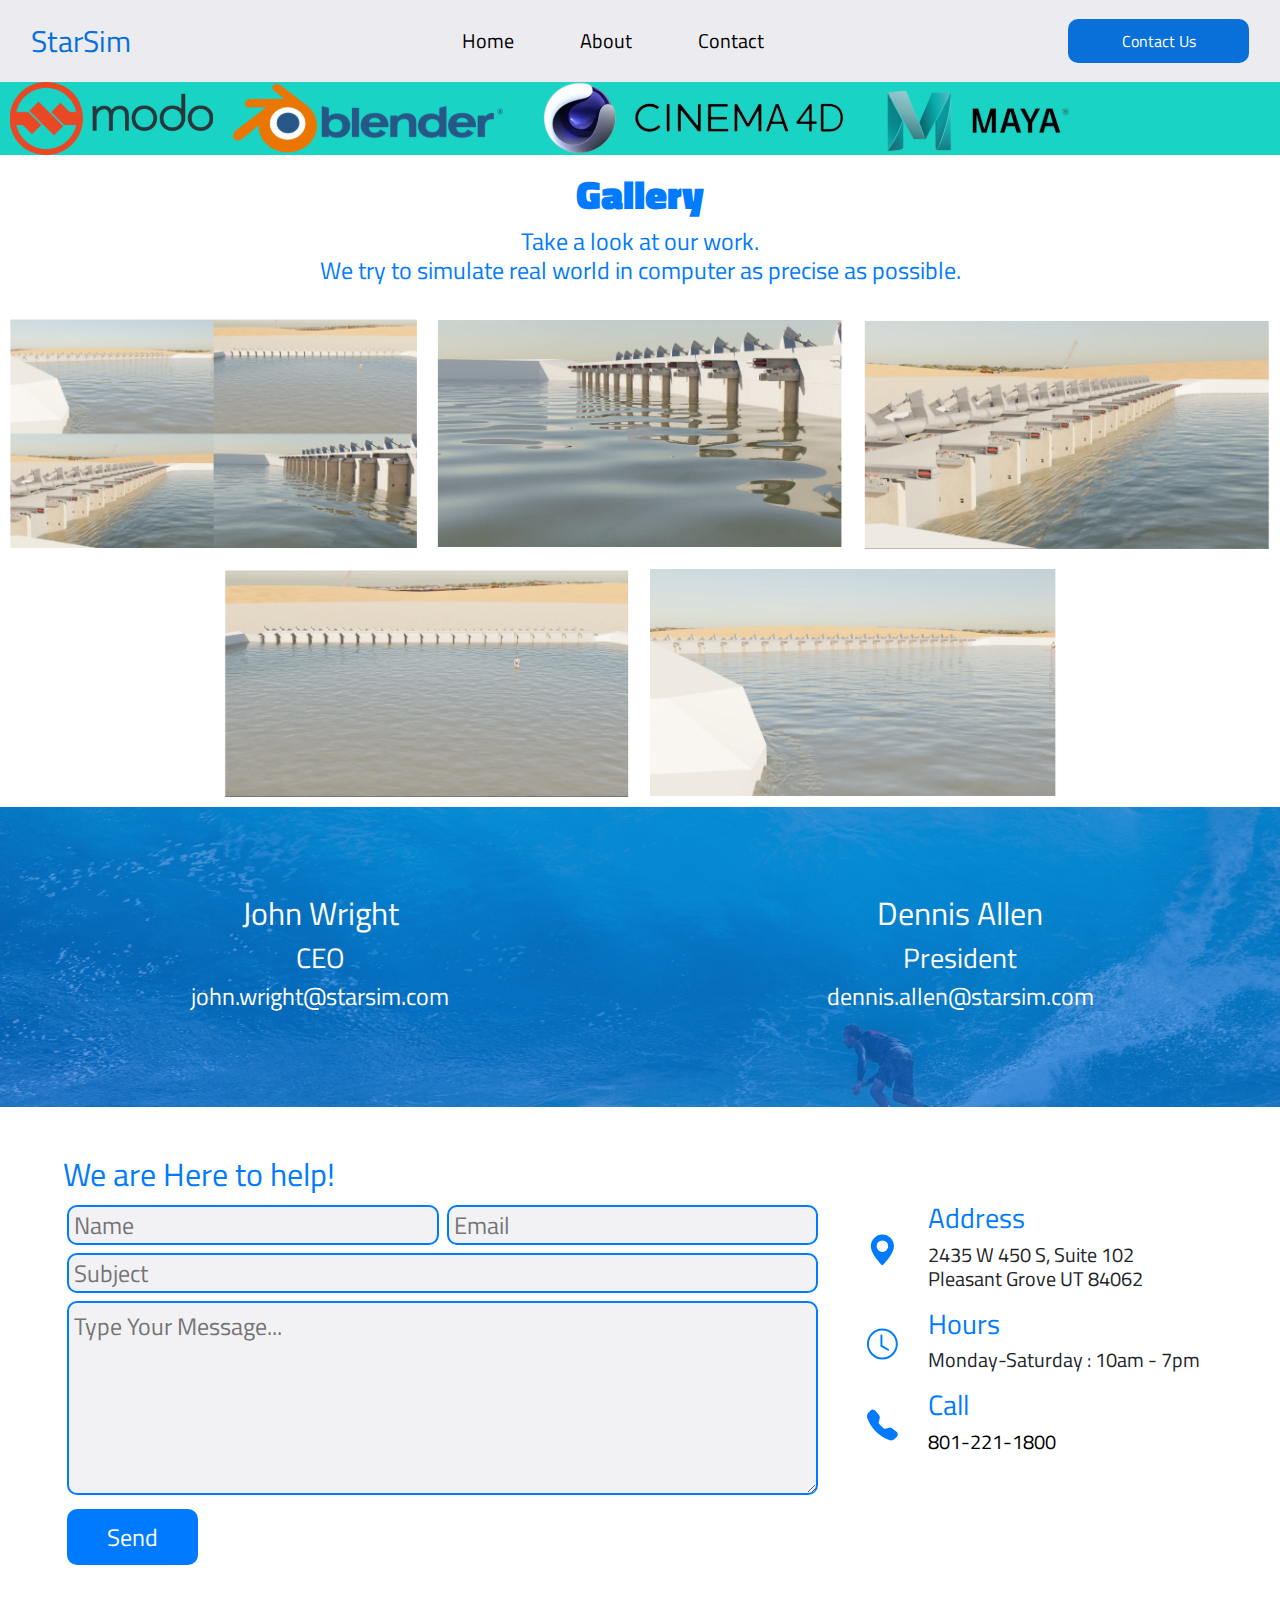
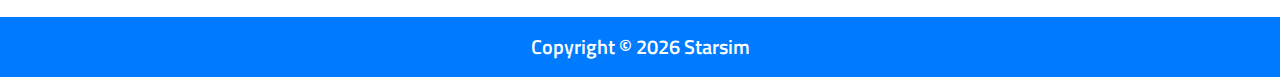
==== index2.html @ e79ceeb8 "added bottom part" ====
<!DOCTYPE html>
<html lang="en">

<head>
  <meta charset="UTF-8" />
  <meta http-equiv="X-UA-Compatible" content="IE=edge" />
  <meta name="viewport" content="width=device-width, initial-scale=1.0" />
  <link rel="stylesheet" href="style.css" />
  <link rel="stylesheet" href="sharique.css" />
  <title>StarSim</title>
  <link rel="stylesheet" href="https://stackpath.bootstrapcdn.com/bootstrap/4.1.3/css/bootstrap.min.css" />
  <link rel="stylesheet" href="https://use.fontawesome.com/releases/v5.8.1/css/all.css"
    integrity="sha384-50oBUHEmvpQ+1lW4y57PTFmhCaXp0ML5d60M1M7uH2+nqUivzIebhndOJK28anvf" crossorigin="anonymous" />
</head>

<body>
  <nav class="navbar sticky-top navbar-expand-lg">
    <div class="container">
      <a class="navbar-brand" href="#">StarSim</a>
      <button class="navbar-toggler" type="button" data-toggle="collapse" data-target="#navbarSupportedContent"
        aria-controls="navbarSupportedContent" aria-expanded="false" aria-label="Toggle navigation">
        <i class="fas fa-bars"></i>
      </button>

      <div class="collapse navbar-collapse" id="navbarSupportedContent">
        <ul class="navbar-nav mr-auto w-100 justify-content-center">
          <li class="nav-item active">
            <a class="nav-link" href="#">Home <span class="sr-only">(current)</span></a>
          </li>
          <li class="nav-item">
            <a class="nav-link" href="#">About</a>
          </li>

          <li class="nav-item">
            <a class="nav-link" href="#">Contact</a>
          </li>
        </ul>

        <div class="contactBtn">
          <button>Contact Us</button>
        </div>
      </div>
    </div>
  </nav>
  <main>
    <section class="logo-3d">
      <img src="/assets/images/modo 1.svg">
      <img src="/assets/images/blender_logo 1.svg">
      <img src="/assets/images/cinema-4d 1.svg">
      <img src="/assets/images/maya-logo 1.svg">

    </section>

  </main>
  <section class="gallery">
    <div class="row g-0 m-0 mt-3">
      <div class="col-12">
        <h1 class="text-center title primary">Gallery</h1>
      </div>
      <div class="col-12">
        <h4 class="text-center primary">
          Take a look at our work. <br>
          We try to simulate real world in computer as precise as possible.
        </h4>
      </div>
    </div>
    <div class="row g-0 m-0 mt-3 justify-content-center">
      <div class="col-12 col-lg-6 col-xl-4 imgBox">
        <img src="assets/images/gallery1.png" alt="">
      </div>
      <div class="col-12 col-lg-6 col-xl-4 imgBox">
        <img src="assets/images/gallery2.png" alt="">
      </div>
      <div class="col-12 col-lg-6 col-xl-4 imgBox">
        <img src="assets/images/gallery3.png" alt="">
      </div>
      <div class="col-12 col-lg-6 col-xl-4 imgBox">
        <img src="assets/images/gallery4.png" alt="">
      </div>
      <div class="col-12 col-lg-6 col-xl-4 imgBox">
        <img src="assets/images/gallery5.png" alt="">
      </div>
    </div>
  </section>
  <section class="owners">
    <div class="row g-0 m-0 mainBox">
      <div class="col-12 col-lg-6 ownerBox">
        <h2>John Wright</h2>
        <h3>CEO</h3>
        <h4>
          <a href="mailto:john.wright@starsim.com">john.wright@starsim.com</a>
        </h4>
      </div>
      <div class="col-12 col-lg-6 ownerBox">
        <h2>Dennis Allen</h2>
        <h3>President</h3>
        <h4>
          <a href="mailto:dennis.allen@starsim.com">dennis.allen@starsim.com</a>
        </h4>
      </div>
    </div>
  </section>
  <section class="contact">
    <div class="row g-0 m-1 m-lg-5">
      <div class="col-12">
        <h2 class="primary title">We are Here to help!</h2>
      </div>
      <div class="col-12 col-lg-8">
        <div class="row g-0 m-0">
          <div class="col-12 col-lg-6 p-1">
            <input type="text" id="nameInput" placeholder="Name">
          </div>
          <div class="col-12 col-lg-6 p-1">
            <input type="email" id="emailInput" placeholder="Email">
          </div>
        </div>
        <div class="row g-0 m-0">
          <div class="col-12 p-1">
            <input type="text" id="subjectInput" placeholder="Subject">
          </div>
        </div>
        <div class="row g-0 m-0">
          <div class="col-12 p-1">
            <textarea id="messageInput" rows="5" placeholder="Type Your Message..."></textarea>
          </div>
        </div>
        <div class="row g-0 m-0 pt-0">
          <div class="col-12 p-1 pt-0">
            <button>Send</button>
          </div>
        </div>
      </div>
      <div class="col-12 col-lg-4 mt-4 mt-lg-0">
        <div class="row g-0 m-0">
          <div class="col-3 col-lg-2 d-flex align-items-center justify-content-center">
            <svg xmlns="http://www.w3.org/2000/svg" width="50" height="50" fill="var(--primary)" class="bi bi-geo-alt-fill" viewBox="0 0 16 16">
              <path d="M8 16s6-5.686 6-10A6 6 0 0 0 2 6c0 4.314 6 10 6 10zm0-7a3 3 0 1 1 0-6 3 3 0 0 1 0 6z"/>
            </svg>
          </div>
          <div class="col">
            <h3 class="primary">Address</h3>
            <h5>2435 W 450 S, Suite 102 Pleasant Grove UT 84062</h5>
          </div>
        </div>
        <div class="row g-0 m-0 mt-2">
          <div class="col-3 col-lg-2 d-flex align-items-center justify-content-center">
            <svg xmlns="http://www.w3.org/2000/svg" width="50" height="50" fill="var(--primary)" class="bi bi-clock" viewBox="0 0 16 16">
              <path d="M8 3.5a.5.5 0 0 0-1 0V9a.5.5 0 0 0 .252.434l3.5 2a.5.5 0 0 0 .496-.868L8 8.71V3.5z"/>
              <path d="M8 16A8 8 0 1 0 8 0a8 8 0 0 0 0 16zm7-8A7 7 0 1 1 1 8a7 7 0 0 1 14 0z"/>
            </svg>
          </div>
          <div class="col">
            <h3 class="primary">Hours</h3>
            <h5>Monday-Saturday : 10am - 7pm</h5>
          </div>
        </div>
        <div class="row g-0 m-0 mt-2">
          <div class="col-3 col-lg-2 d-flex align-items-center justify-content-center">
            <svg xmlns="http://www.w3.org/2000/svg" width="50" height="50" fill="var(--primary)" class="bi bi-telephone-fill" viewBox="0 0 16 16">
              <path fill-rule="evenodd" d="M1.885.511a1.745 1.745 0 0 1 2.61.163L6.29 2.98c.329.423.445.974.315 1.494l-.547 2.19a.678.678 0 0 0 .178.643l2.457 2.457a.678.678 0 0 0 .644.178l2.189-.547a1.745 1.745 0 0 1 1.494.315l2.306 1.794c.829.645.905 1.87.163 2.611l-1.034 1.034c-.74.74-1.846 1.065-2.877.702a18.634 18.634 0 0 1-7.01-4.42 18.634 18.634 0 0 1-4.42-7.009c-.362-1.03-.037-2.137.703-2.877L1.885.511z"/>
            </svg>
          </div>
          <div class="col">
            <h3 class="primary">Call</h3>
            <h5><a href="tel:801-221-1800" style="color:black">801-221-1800</a></h5>
          </div>
        </div>
      </div>
    </div>
  </section>
  <footer class="row g-0 m-0 d-flex align-items-center justify-content-center">
    Copyright &copy; <script>document.write(new Date().getFullYear())</script> Starsim
  </footer>
  <script src="https://code.jquery.com/jquery-3.3.1.slim.min.js"
    integrity="sha384-q8i/X+965DzO0rT7abK41JStQIAqVgRVzpbzo5smXKp4YfRvH+8abtTE1Pi6jizo"
    crossorigin="anonymous"></script>
  <script src="https://cdnjs.cloudflare.com/ajax/libs/popper.js/1.14.3/umd/popper.min.js"></script>
  <script src="https://stackpath.bootstrapcdn.com/bootstrap/4.1.3/js/bootstrap.min.js"></script>
</body>

<script src="script.js"></script>

</html>
---- style.css ----
@import url("https://fonts.googleapis.com/css?family=Titillium+Web");
* {
  font-family: "Titillium Web", sans-serif;
}
/* navbar */
body{

}
.navbar{
  background:#EBEBF0;
  position: sticky;
  top:0;
}
a.nav-link{
  color:black !important;
}
.navbar .navbar-brand {
  font-size: 30px;
}
.navbar .nav-item {
  padding: 10px 20px;
}
.navbar .nav-link {
  font-size: 20px;
  margin-left: 10px;
}
.fa-bars {
  color: #0870D8;
  font-size: 30px;
}
.contactBtn,li.nav-item{
  display:flex;
  justify-content:center;
}
.navbar-brand{
    color: #0870D8;
}
.contactBtn button{
  width: max-content;
  background:#0870D8;
  border:none;
  color:white;
  display: flex;

justify-content: center;
align-items: flex-start;
padding: 10px 12px;

  border-radius: 10px;
  width: 181px;

}
.container{
  max-width:100% !important;
}
.logo-3d{
    display: table;
    background-color: #19D3C5;
    width: 100%;
}
.logo-3d img{
    height: calc(110 * ( 100vw / 1920 ));
    margin: 0 10px;
}
---- sharique.css ----
:root{
    --primary :  #1063B6;
}
.gallery .title{
    font-weight: 1000;
}
.primary{
    color: var(--primary);
}
.gallery .imgBox {
    padding-right: 0;
    padding-left: 0;
    padding: 10px;
}
.gallery .imgBox img{
    max-width: 100%;
    height: auto;
    object-fit: cover;
}
.owners {
    min-height: 300px;
    background-image: url('assets/images/surfer-back.png');
    background-size: cover;
    background-position: center;
    position: relative;
}
.owners .mainBox{
    position: absolute;
    top:0;
    left: 0;
    right: 0;
    bottom: 0;
    z-index: 99;
    background: rgba(8, 112, 216, 0.7);
    height: 100% !important;
}
.owners .ownerBox{
    display: flex;
    justify-content: center;
    align-items: center;
    flex-direction: column;
    color: #fff;
}
.owners .ownerBox a{
    color: #fff;
}
.contact input, .contact textarea{
    width: 100%;
    background: #F2F2F5;
    border: 2px solid var(--primary);
    border-radius: 10px;
    font-size: 24px;
    padding: 5px;
}
.contact input{
    height: 40px;
}
.contact input:focus, .contact textarea:focus{
    outline: none;
    border: 3px solid var(--primary);
}
.contact button{
    background: var(--primary);
    color: #fff;
    border: none;
    border-radius: 10px;
    font-size: 24px;
    padding: 10px 40px;
    cursor: pointer;
}
.contact button:focus{
    outline: none;
}
.contact button:hover{
    background: #fff;
    color: var(--primary);
    border: 2px solid var(--primary);
    transition: 0.5s;
}
footer {
    background-color: var(--primary);
    color: #fff;
    font-size: 20px;
    font-weight: 600;
    height: 60px;
}
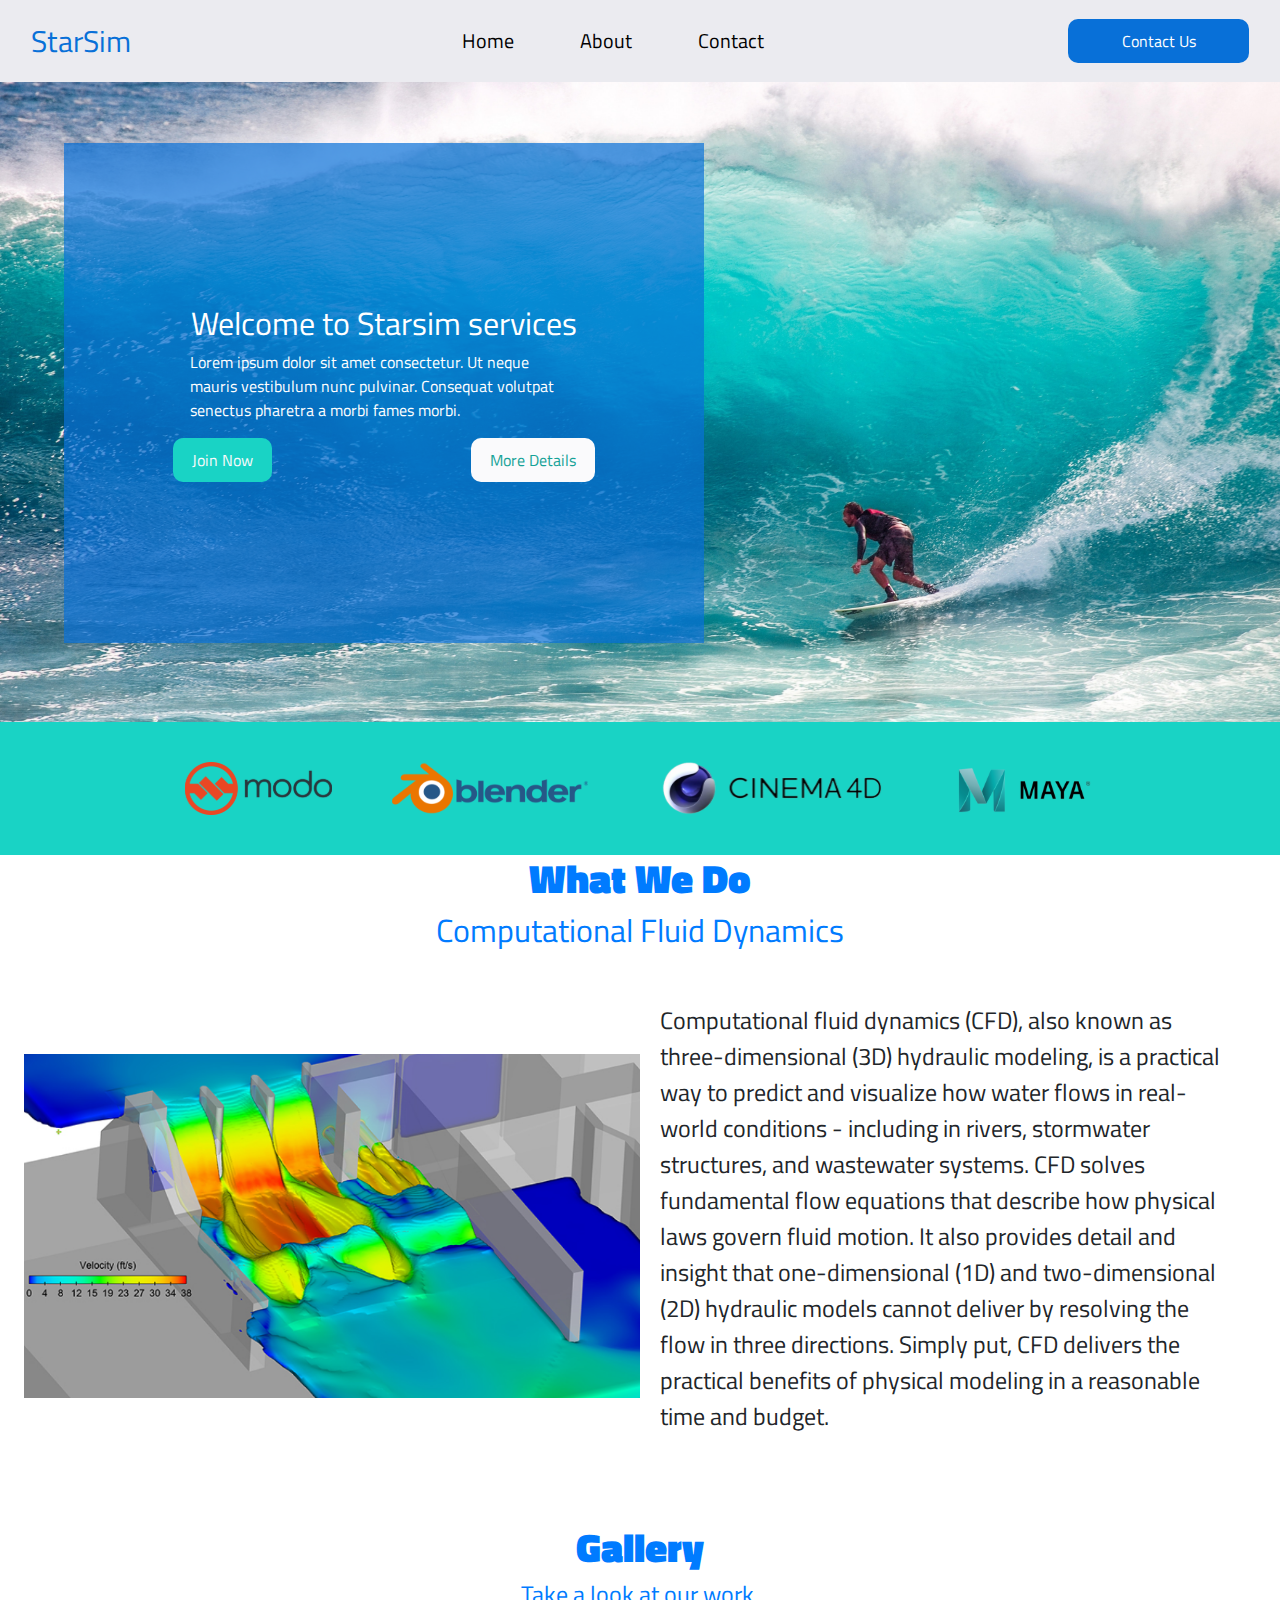
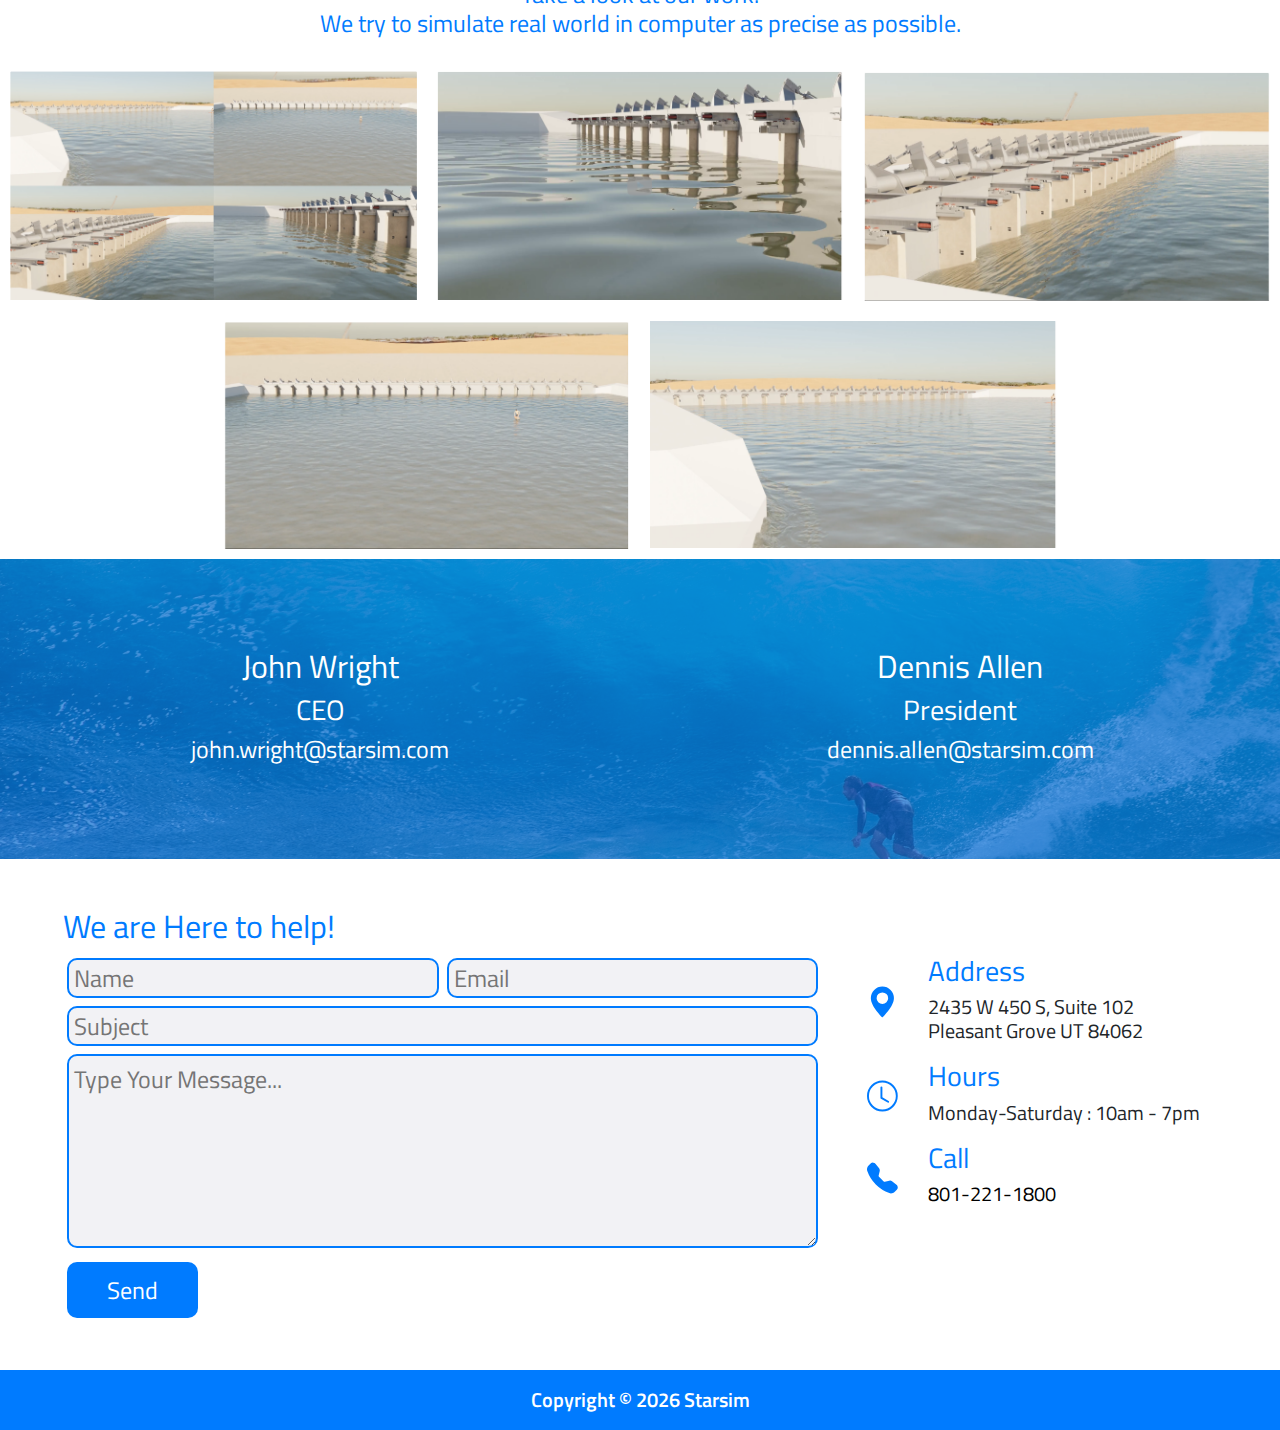
==== commit b792d100: "added about section" ====
--- a/index2.html
+++ b/index2.html
@@ -42,16 +42,54 @@
       </div>
     </div>
   </nav>
+  <header>
+    <img src="/assets/images/pexels-pixabay-416676 1.png">
+    <div class="floating-deck">
+      <h2>
+        Welcome to Starsim services
+      </h2>
+      <p>
+        Lorem ipsum dolor sit amet consectetur. Ut neque mauris vestibulum nunc pulvinar. Consequat volutpat senectus
+        pharetra a morbi fames morbi.
+      </p>
+      <span class="d-flex justify-content-around w-100">
+        <button class="join">
+          Join Now
+        </button>
+        <button class="more">
+          More Details
+        </button>
+      </span>
+    </div>
+
+  </header>
   <main>
     <section class="logo-3d">
-      <img src="/assets/images/modo 1.svg">
-      <img src="/assets/images/blender_logo 1.svg">
-      <img src="/assets/images/cinema-4d 1.svg">
-      <img src="/assets/images/maya-logo 1.svg">
-
+      <img src="/assets/images/modo 1.svg" />
+      <img src="/assets/images/blender_logo 1.svg" />
+      <img src="/assets/images/cinema-4d 1.svg" />
+      <img src="/assets/images/maya-logo 1.svg" />
     </section>
-
   </main>
+  <section class="about">
+    <h1 class="primary text-center">What We Do</h1>
+    <h2 class="primary text-center">Computational Fluid Dynamics</h2>
+    <div class="row g-0 m-0 p-1 p-lg-4">
+      <div class="col-12 col-lg-6 p-0 imgBox d-flex align-items-center justify-content-center">
+        <img src="/assets/images/CFD.png" />
+      </div>
+      <div class="col-12 col-lg-6 p-0">
+        <p class="aboutText">
+          Computational fluid dynamics (CFD), also known as three-dimensional (3D) hydraulic modeling, is a practical
+          way to predict and visualize how water flows in real-world conditions - including in rivers, stormwater
+          structures, and wastewater systems. CFD solves fundamental flow equations that describe how physical laws
+          govern fluid motion. It also provides detail and insight that one-dimensional (1D) and two-dimensional (2D)
+          hydraulic models cannot deliver by resolving the flow in three directions. Simply put, CFD delivers the
+          practical benefits of physical modeling in a reasonable time and budget.
+        </p>
+      </div>
+    </div>
+  </section>
   <section class="gallery">
     <div class="row g-0 m-0 mt-3">
       <div class="col-12">
@@ -133,8 +171,9 @@
       <div class="col-12 col-lg-4 mt-4 mt-lg-0">
         <div class="row g-0 m-0">
           <div class="col-3 col-lg-2 d-flex align-items-center justify-content-center">
-            <svg xmlns="http://www.w3.org/2000/svg" width="50" height="50" fill="var(--primary)" class="bi bi-geo-alt-fill" viewBox="0 0 16 16">
-              <path d="M8 16s6-5.686 6-10A6 6 0 0 0 2 6c0 4.314 6 10 6 10zm0-7a3 3 0 1 1 0-6 3 3 0 0 1 0 6z"/>
+            <svg xmlns="http://www.w3.org/2000/svg" width="50" height="50" fill="var(--primary)"
+              class="bi bi-geo-alt-fill" viewBox="0 0 16 16">
+              <path d="M8 16s6-5.686 6-10A6 6 0 0 0 2 6c0 4.314 6 10 6 10zm0-7a3 3 0 1 1 0-6 3 3 0 0 1 0 6z" />
             </svg>
           </div>
           <div class="col">
@@ -144,9 +183,10 @@
         </div>
         <div class="row g-0 m-0 mt-2">
           <div class="col-3 col-lg-2 d-flex align-items-center justify-content-center">
-            <svg xmlns="http://www.w3.org/2000/svg" width="50" height="50" fill="var(--primary)" class="bi bi-clock" viewBox="0 0 16 16">
-              <path d="M8 3.5a.5.5 0 0 0-1 0V9a.5.5 0 0 0 .252.434l3.5 2a.5.5 0 0 0 .496-.868L8 8.71V3.5z"/>
-              <path d="M8 16A8 8 0 1 0 8 0a8 8 0 0 0 0 16zm7-8A7 7 0 1 1 1 8a7 7 0 0 1 14 0z"/>
+            <svg xmlns="http://www.w3.org/2000/svg" width="50" height="50" fill="var(--primary)" class="bi bi-clock"
+              viewBox="0 0 16 16">
+              <path d="M8 3.5a.5.5 0 0 0-1 0V9a.5.5 0 0 0 .252.434l3.5 2a.5.5 0 0 0 .496-.868L8 8.71V3.5z" />
+              <path d="M8 16A8 8 0 1 0 8 0a8 8 0 0 0 0 16zm7-8A7 7 0 1 1 1 8a7 7 0 0 1 14 0z" />
             </svg>
           </div>
           <div class="col">
@@ -156,8 +196,10 @@
         </div>
         <div class="row g-0 m-0 mt-2">
           <div class="col-3 col-lg-2 d-flex align-items-center justify-content-center">
-            <svg xmlns="http://www.w3.org/2000/svg" width="50" height="50" fill="var(--primary)" class="bi bi-telephone-fill" viewBox="0 0 16 16">
-              <path fill-rule="evenodd" d="M1.885.511a1.745 1.745 0 0 1 2.61.163L6.29 2.98c.329.423.445.974.315 1.494l-.547 2.19a.678.678 0 0 0 .178.643l2.457 2.457a.678.678 0 0 0 .644.178l2.189-.547a1.745 1.745 0 0 1 1.494.315l2.306 1.794c.829.645.905 1.87.163 2.611l-1.034 1.034c-.74.74-1.846 1.065-2.877.702a18.634 18.634 0 0 1-7.01-4.42 18.634 18.634 0 0 1-4.42-7.009c-.362-1.03-.037-2.137.703-2.877L1.885.511z"/>
+            <svg xmlns="http://www.w3.org/2000/svg" width="50" height="50" fill="var(--primary)"
+              class="bi bi-telephone-fill" viewBox="0 0 16 16">
+              <path fill-rule="evenodd"
+                d="M1.885.511a1.745 1.745 0 0 1 2.61.163L6.29 2.98c.329.423.445.974.315 1.494l-.547 2.19a.678.678 0 0 0 .178.643l2.457 2.457a.678.678 0 0 0 .644.178l2.189-.547a1.745 1.745 0 0 1 1.494.315l2.306 1.794c.829.645.905 1.87.163 2.611l-1.034 1.034c-.74.74-1.846 1.065-2.877.702a18.634 18.634 0 0 1-7.01-4.42 18.634 18.634 0 0 1-4.42-7.009c-.362-1.03-.037-2.137.703-2.877L1.885.511z" />
             </svg>
           </div>
           <div class="col">
@@ -169,7 +211,8 @@
     </div>
   </section>
   <footer class="row g-0 m-0 d-flex align-items-center justify-content-center">
-    Copyright &copy; <script>document.write(new Date().getFullYear())</script> Starsim
+    Copyright &copy;
+    <script>document.write(new Date().getFullYear())</script> Starsim
   </footer>
   <script src="https://code.jquery.com/jquery-3.3.1.slim.min.js"
     integrity="sha384-q8i/X+965DzO0rT7abK41JStQIAqVgRVzpbzo5smXKp4YfRvH+8abtTE1Pi6jizo"
--- a/style.css
+++ b/style.css
@@ -2,9 +2,12 @@
 * {
   font-family: "Titillium Web", sans-serif;
 }
-/* navbar */
-body{
-
+/* ---------- navbar --------------- */
+:root{
+    --primary :  #1063B6;
+}
+button{
+    border: none;
 }
 .navbar{
   background:#EBEBF0;
@@ -42,23 +45,217 @@
   color:white;
   display: flex;
 
-justify-content: center;
-align-items: flex-start;
-padding: 10px 12px;
+    justify-content: center;
+    align-items: flex-start;
+    padding: 10px 12px;
 
   border-radius: 10px;
   width: 181px;
 
 }
+
+
 .container{
   max-width:100% !important;
 }
+/* --------- header -------- */
+header{
+    height: 50vw;
+    overflow: hidden;
+
+}
+header img{
+width: 100%;
+}
+header .floating-deck{
+position: absolute;
+background: rgba(8, 112, 216, 0.7);
+width: 50%;
+height: calc(100vw * .39);
+top: calc(140 * .1vw);
+left: 5%;
+color: white;
+padding: 10px;
+display: flex;
+flex-direction: column;
+align-items: center;
+justify-content: center;
+
+}
+header .floating-deck p{
+    max-width: 388px;
+}
+header .floating-deck span button{
+    border-radius: 10px;
+    padding: 10px 19px;
+    
+    }
+    header .floating-deck span button.join{
+        background: #19D3C5;
+        color: #FAFAFC;
+    }
+    header .floating-deck span button.more{
+        background: #FAFAFC;
+        color: #15A297;
+    }
+/* ----- main  ----------- */
+
+/* logo row */
 .logo-3d{
     display: table;
     background-color: #19D3C5;
     width: 100%;
+    text-align: center;
+  
 }
 .logo-3d img{
     height: calc(110 * ( 100vw / 1920 ));
-    margin: 0 10px;
-}+    margin: 20px 10px;
+}
+.about-us{
+    padding: 7% 20%;
+    
+}
+.about-us p{
+    font-size: 2vw;
+}
+.about-us h1{
+    font-size: 5vw;
+
+}
+
+
+
+/* gallery */
+
+.gallery .title{
+    font-weight: 1000;
+}
+.primary{
+    color: var(--primary);
+}
+.gallery .imgBox {
+    padding-right: 0;
+    padding-left: 0;
+    padding: 10px;
+}
+.gallery .imgBox img{
+    max-width: 100%;
+    height: auto;
+    object-fit: cover;
+}
+/* owners */
+.owners {
+    min-height: 300px;
+    background-image: url('assets/images/surfer-back.png');
+    background-size: cover;
+    background-position: center;
+    position: relative;
+}
+.owners .mainBox{
+    position: absolute;
+    top:0;
+    left: 0;
+    right: 0;
+    bottom: 0;
+    z-index: 99;
+    background: rgba(8, 112, 216, 0.7);
+    height: 100% !important;
+}
+.owners .ownerBox{
+    display: flex;
+    justify-content: center;
+    align-items: center;
+    flex-direction: column;
+    color: #fff;
+}
+.owners .ownerBox a{
+    color: #fff;
+}
+
+/* contact */
+.contact input, .contact textarea{
+    width: 100%;
+    background: #F2F2F5;
+    border: 2px solid var(--primary);
+    border-radius: 10px;
+    font-size: 24px;
+    padding: 5px;
+}
+.contact input{
+    height: 40px;
+}
+.contact input:focus, .contact textarea:focus{
+    outline: none;
+    border: 3px solid var(--primary);
+}
+.contact button{
+    background: var(--primary);
+    color: #fff;
+    border: none;
+    border-radius: 10px;
+    font-size: 24px;
+    padding: 10px 40px;
+    cursor: pointer;
+}
+.contact button:focus{
+    outline: none;
+}
+.contact button:hover{
+    background: #fff;
+    color: var(--primary);
+    border: 2px solid var(--primary);
+    transition: 0.5s;
+}
+/* footer */
+footer {
+    background-color: var(--primary);
+    color: #fff;
+    font-size: 20px;
+    font-weight: 600;
+    height: 60px;
+}
+
+
+@media only screen and (min-width: 1240px) {
+    header .floating-deck{
+        top: calc(140 * .08vw);
+    }
+
+}
+@media only screen and (min-width: 800px) {
+    .logo-3d img{
+        height: calc(80 * ( 100vw / 1920 ));
+        margin: 40px 30px;
+    }
+
+}
+
+@media only screen and (max-width: 900px) {
+    header .floating-deck{
+        top: calc(140 * .12vw);
+    }
+}
+@media only screen and (max-width: 575px) {
+    
+    header .floating-deck{
+       top: 100px;
+       width:90%;
+    }
+    .about-us h1 {
+        font-size: 2.5rem;
+    }
+    .about-us p{
+      font-size: 12px;
+    }
+}
+
+
+@media only screen and (max-width: 400px) {
+    .logo-3d img{
+        height: calc(100 * ( 100vw / 1920 ));
+        
+
+    }
+  
+}
--- a/sharique.css
+++ b/sharique.css
@@ -1,86 +1,15 @@
-:root{
-    --primary :  #1063B6;
+.about h1{
+    font-weight: 800;
 }
-.gallery .title{
-    font-weight: 1000;
-}
-.primary{
-    color: var(--primary);
-}
-.gallery .imgBox {
-    padding-right: 0;
-    padding-left: 0;
-    padding: 10px;
-}
-.gallery .imgBox img{
+.about .imgBox img{
     max-width: 100%;
     height: auto;
-    object-fit: cover;
 }
-.owners {
-    min-height: 300px;
-    background-image: url('assets/images/surfer-back.png');
-    background-size: cover;
-    background-position: center;
-    position: relative;
+.about .aboutText{
+    padding: 20px;
+    font-size: 24px;
 }
-.owners .mainBox{
-    position: absolute;
-    top:0;
-    left: 0;
-    right: 0;
-    bottom: 0;
-    z-index: 99;
-    background: rgba(8, 112, 216, 0.7);
-    height: 100% !important;
-}
-.owners .ownerBox{
-    display: flex;
-    justify-content: center;
-    align-items: center;
-    flex-direction: column;
-    color: #fff;
-}
-.owners .ownerBox a{
-    color: #fff;
-}
-.contact input, .contact textarea{
-    width: 100%;
-    background: #F2F2F5;
-    border: 2px solid var(--primary);
-    border-radius: 10px;
-    font-size: 24px;
-    padding: 5px;
-}
-.contact input{
-    height: 40px;
-}
-.contact input:focus, .contact textarea:focus{
-    outline: none;
-    border: 3px solid var(--primary);
-}
-.contact button{
-    background: var(--primary);
-    color: #fff;
-    border: none;
-    border-radius: 10px;
-    font-size: 24px;
-    padding: 10px 40px;
-    cursor: pointer;
-}
-.contact button:focus{
-    outline: none;
-}
-.contact button:hover{
-    background: #fff;
-    color: var(--primary);
-    border: 2px solid var(--primary);
-    transition: 0.5s;
-}
-footer {
-    background-color: var(--primary);
-    color: #fff;
-    font-size: 20px;
-    font-weight: 600;
-    height: 60px;
+
+.gallery{
+    margin-top: 30px;
 }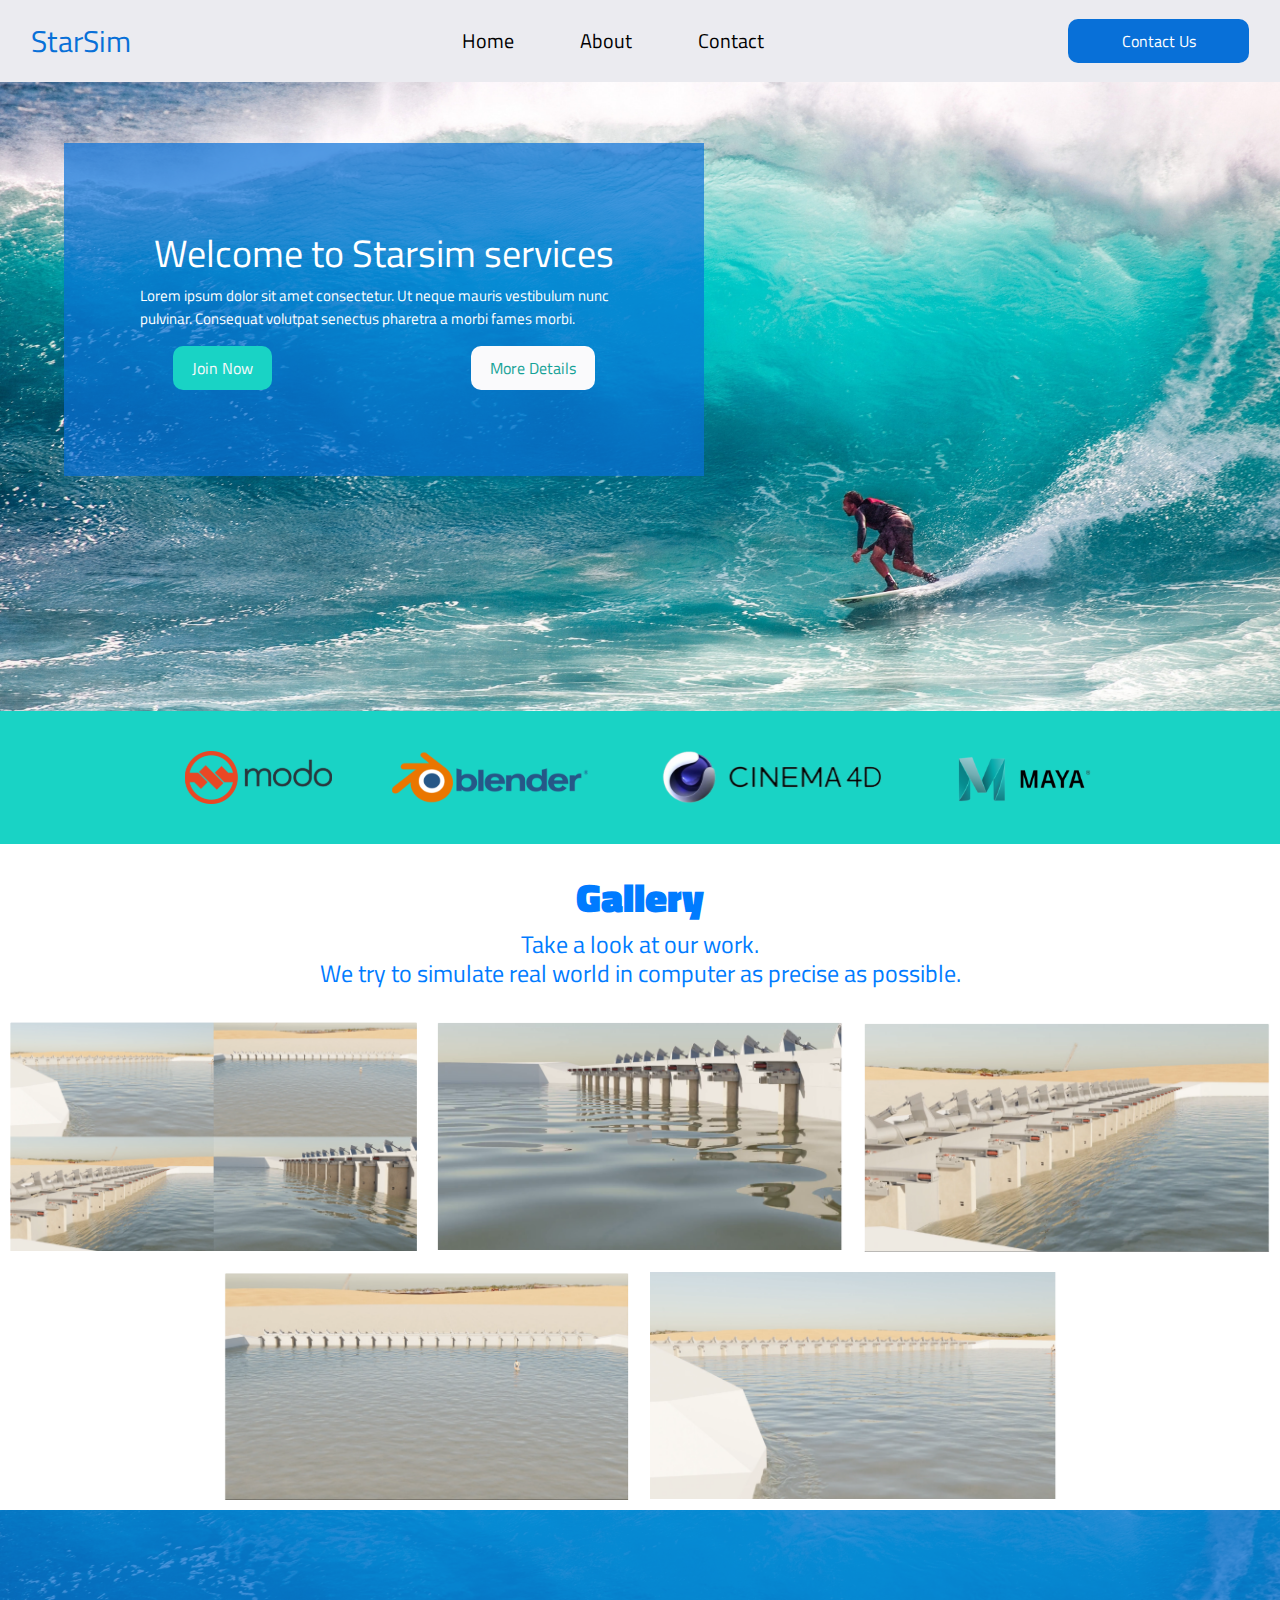
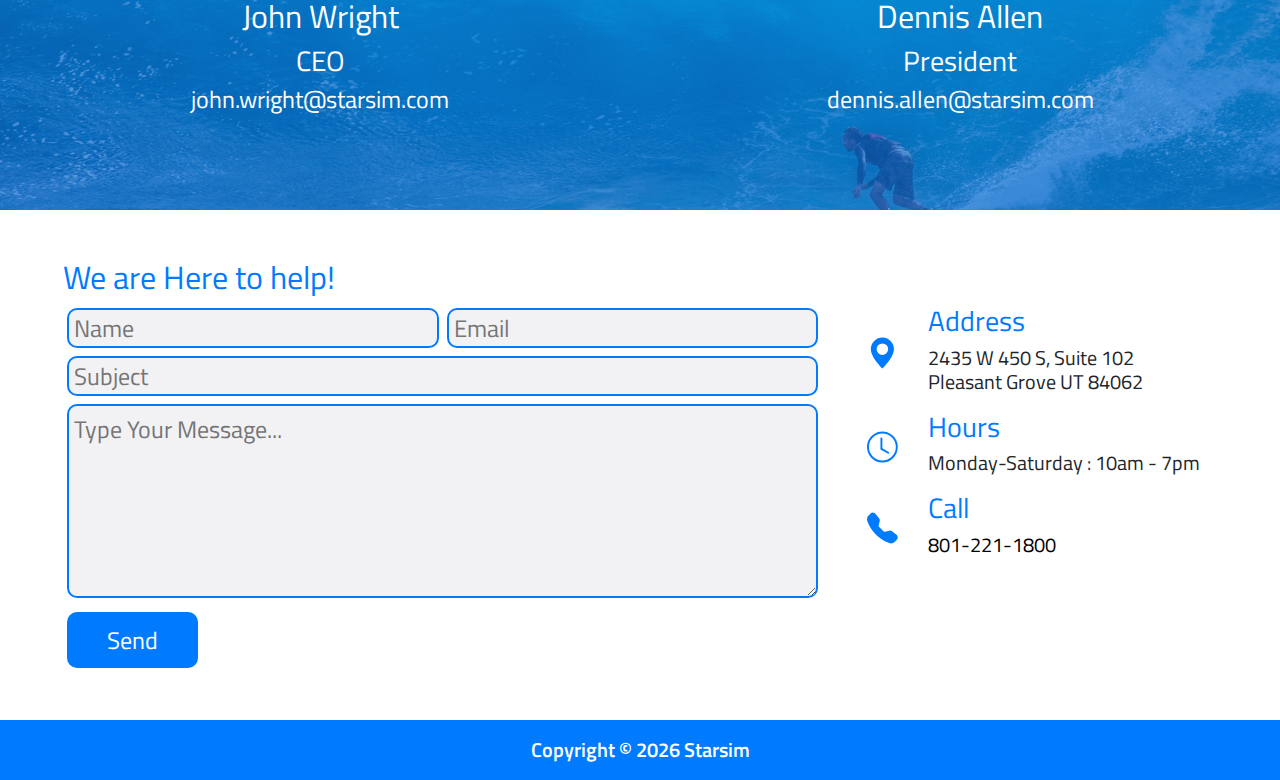
==== commit 5163d215: "page design draft 1" ====
--- a/index2.html
+++ b/index2.html
@@ -71,25 +71,7 @@
       <img src="/assets/images/maya-logo 1.svg" />
     </section>
   </main>
-  <section class="about">
-    <h1 class="primary text-center">What We Do</h1>
-    <h2 class="primary text-center">Computational Fluid Dynamics</h2>
-    <div class="row g-0 m-0 p-1 p-lg-4">
-      <div class="col-12 col-lg-6 p-0 imgBox d-flex align-items-center justify-content-center">
-        <img src="/assets/images/CFD.png" />
-      </div>
-      <div class="col-12 col-lg-6 p-0">
-        <p class="aboutText">
-          Computational fluid dynamics (CFD), also known as three-dimensional (3D) hydraulic modeling, is a practical
-          way to predict and visualize how water flows in real-world conditions - including in rivers, stormwater
-          structures, and wastewater systems. CFD solves fundamental flow equations that describe how physical laws
-          govern fluid motion. It also provides detail and insight that one-dimensional (1D) and two-dimensional (2D)
-          hydraulic models cannot deliver by resolving the flow in three directions. Simply put, CFD delivers the
-          practical benefits of physical modeling in a reasonable time and budget.
-        </p>
-      </div>
-    </div>
-  </section>
+
   <section class="gallery">
     <div class="row g-0 m-0 mt-3">
       <div class="col-12">
--- a/style.css
+++ b/style.css
@@ -1,149 +1,186 @@
 @import url("https://fonts.googleapis.com/css?family=Titillium+Web");
+
 * {
-  font-family: "Titillium Web", sans-serif;
-}
+    font-family: "Titillium Web", sans-serif;
+}
+
 /* ---------- navbar --------------- */
-:root{
-    --primary :  #1063B6;
-}
-button{
+:root {
+    --primary: #1063B6;
+}
+
+button {
     border: none;
-}
-.navbar{
-  background:#EBEBF0;
-  position: sticky;
-  top:0;
-}
-a.nav-link{
-  color:black !important;
-}
+    outline: 0 !important;
+}
+
+.navbar {
+    background: #EBEBF0;
+    position: fixed !important;
+    top: 0;
+    width: 100vw;
+    z-index: 999;
+}
+
+a.nav-link {
+    color: black !important;
+}
+
 .navbar .navbar-brand {
-  font-size: 30px;
-}
+    font-size: 30px;
+}
+
 .navbar .nav-item {
-  padding: 10px 20px;
-}
+    padding: 10px 20px;
+}
+
 .navbar .nav-link {
-  font-size: 20px;
-  margin-left: 10px;
-}
+    font-size: 20px;
+    margin-left: 10px;
+}
+
 .fa-bars {
-  color: #0870D8;
-  font-size: 30px;
-}
-.contactBtn,li.nav-item{
-  display:flex;
-  justify-content:center;
-}
-.navbar-brand{
     color: #0870D8;
-}
-.contactBtn button{
-  width: max-content;
-  background:#0870D8;
-  border:none;
-  color:white;
-  display: flex;
+    font-size: 30px;
+}
+
+.contactBtn, li.nav-item {
+    display: flex;
+    justify-content: center;
+}
+
+.navbar-brand {
+    color: #0870D8;
+}
+
+.contactBtn button {
+    width: max-content;
+    background: #0870D8;
+    border: none;
+    color: white;
+    display: flex;
 
     justify-content: center;
     align-items: flex-start;
     padding: 10px 12px;
 
-  border-radius: 10px;
-  width: 181px;
-
-}
-
-
-.container{
-  max-width:100% !important;
-}
+    border-radius: 10px;
+    width: 181px;
+
+}
+
+
+.container {
+    max-width: 100% !important;
+}
+
 /* --------- header -------- */
-header{
+header {
     height: 50vw;
     overflow: hidden;
-
-}
-header img{
-width: 100%;
-}
-header .floating-deck{
-position: absolute;
-background: rgba(8, 112, 216, 0.7);
-width: 50%;
-height: calc(100vw * .39);
-top: calc(140 * .1vw);
-left: 5%;
-color: white;
-padding: 10px;
-display: flex;
-flex-direction: column;
-align-items: center;
-justify-content: center;
-
-}
-header .floating-deck p{
+    margin-top: 71px;
+
+}
+
+header img {
+    width: 100%;
+}
+
+header .floating-deck {
+    position: absolute;
+    background: rgba(8, 112, 216, 0.7);
+    width: 50%;
+    height: calc(100vw * .39);
+    top: calc(140 * .1vw);
+    left: 5%;
+    color: white;
+    padding: 10px;
+    display: flex;
+    flex-direction: column;
+    align-items: center;
+    justify-content: center;
+
+}
+
+header .floating-deck p {
     max-width: 388px;
 }
-header .floating-deck span button{
+
+header .floating-deck span button {
     border-radius: 10px;
     padding: 10px 19px;
-    
-    }
-    header .floating-deck span button.join{
-        background: #19D3C5;
-        color: #FAFAFC;
-    }
-    header .floating-deck span button.more{
-        background: #FAFAFC;
-        color: #15A297;
-    }
+
+}
+
+header .floating-deck span button.join {
+    background: #19D3C5;
+    color: #FAFAFC;
+}
+
+header .floating-deck span button.more {
+    background: #FAFAFC;
+    color: #15A297;
+}
+
 /* ----- main  ----------- */
 
 /* logo row */
-.logo-3d{
+.logo-3d {
     display: table;
     background-color: #19D3C5;
     width: 100%;
     text-align: center;
-  
-}
-.logo-3d img{
-    height: calc(110 * ( 100vw / 1920 ));
+
+}
+
+.logo-3d img {
+    height: calc(110 * (100vw / 1920));
     margin: 20px 10px;
 }
-.about-us{
-    padding: 7% 20%;
-    
-}
-.about-us p{
-    font-size: 2vw;
-}
-.about-us h1{
-    font-size: 5vw;
-
-}
-
+
+.about{
+    background: #f2f2f2;
+    padding-top: 20px;
+}
+.about h1{
+    font-weight: 800;
+}
+.about .imgBox img{
+    max-width: 100%;
+    height: auto;
+}
+.about .aboutText{
+    padding: 20px;
+    font-size: 24px;
+}
+
+.gallery{
+    margin-top: 30px;
+}
 
 
 /* gallery */
 
-.gallery .title{
+.gallery .title {
     font-weight: 1000;
 }
-.primary{
+
+.primary {
     color: var(--primary);
 }
+
 .gallery .imgBox {
     padding-right: 0;
     padding-left: 0;
     padding: 10px;
 }
-.gallery .imgBox img{
+
+.gallery .imgBox img {
     max-width: 100%;
     height: auto;
     object-fit: cover;
 }
+
 /* owners */
 .owners {
     min-height: 300px;
@@ -152,9 +189,10 @@
     background-position: center;
     position: relative;
 }
-.owners .mainBox{
+
+.owners .mainBox {
     position: absolute;
-    top:0;
+    top: 0;
     left: 0;
     right: 0;
     bottom: 0;
@@ -162,19 +200,21 @@
     background: rgba(8, 112, 216, 0.7);
     height: 100% !important;
 }
-.owners .ownerBox{
+
+.owners .ownerBox {
     display: flex;
     justify-content: center;
     align-items: center;
     flex-direction: column;
     color: #fff;
 }
-.owners .ownerBox a{
+
+.owners .ownerBox a {
     color: #fff;
 }
 
 /* contact */
-.contact input, .contact textarea{
+.contact input, .contact textarea {
     width: 100%;
     background: #F2F2F5;
     border: 2px solid var(--primary);
@@ -182,14 +222,17 @@
     font-size: 24px;
     padding: 5px;
 }
-.contact input{
+
+.contact input {
     height: 40px;
 }
-.contact input:focus, .contact textarea:focus{
+
+.contact input:focus, .contact textarea:focus {
     outline: none;
     border: 3px solid var(--primary);
 }
-.contact button{
+
+.contact button {
     background: var(--primary);
     color: #fff;
     border: none;
@@ -198,15 +241,18 @@
     padding: 10px 40px;
     cursor: pointer;
 }
-.contact button:focus{
+
+.contact button:focus {
     outline: none;
 }
-.contact button:hover{
+
+.contact button:hover {
     background: #fff;
     color: var(--primary);
     border: 2px solid var(--primary);
     transition: 0.5s;
 }
+
 /* footer */
 footer {
     background-color: var(--primary);
@@ -216,46 +262,121 @@
     height: 60px;
 }
 
+@media only screen and (min-width: 800px) {
+    .logo-3d img {
+        height: calc(80 * (100vw / 1920));
+        margin: 40px 30px;
+    }
+
+    header .floating-deck {
+
+        height: calc(100vw * .26);
+    }
+
+    header .floating-deck p {
+        max-width: 488px;
+        font-size: 1.2vw;
+    }
+
+    header .floating-deck h2 {
+        font-size: 3vw;
+    }
+
+}
 
 @media only screen and (min-width: 1240px) {
-    header .floating-deck{
+    header .floating-deck {
         top: calc(140 * .08vw);
     }
 
 }
-@media only screen and (min-width: 800px) {
-    .logo-3d img{
-        height: calc(80 * ( 100vw / 1920 ));
-        margin: 40px 30px;
-    }
-
-}
+
+@media only screen and (min-width: 1400px) {
+
+    header {
+        height: 40vw;
+    }
+
+    header .floating-deck {
+
+        height: calc(100vw * .26);
+    }
+
+    header .floating-deck p {
+        max-width: 488px;
+        font-size: 1.2vw;
+    }
+
+    header .floating-deck h2 {
+        font-size: 3vw;
+    }
+}
+
+
 
 @media only screen and (max-width: 900px) {
-    header .floating-deck{
+    header .floating-deck {
         top: calc(140 * .12vw);
     }
 }
+
 @media only screen and (max-width: 575px) {
-    
-    header .floating-deck{
-       top: 100px;
-       width:90%;
-    }
+
+    header .floating-deck {
+        top: 80px;
+        width: 90%;
+        height: 180px;
+    }
+
     .about-us h1 {
         font-size: 2.5rem;
     }
-    .about-us p{
-      font-size: 12px;
+
+    .about-us p {
+        font-size: 12px;
+    }
+
+    header .floating-deck span button {
+        padding: 5px 15px;
+    }
+
+    header .floating-deck h2 {
+        font-size: 1.4rem;
     }
 }
 
 
 @media only screen and (max-width: 400px) {
-    .logo-3d img{
-        height: calc(100 * ( 100vw / 1920 ));
-        
-
-    }
-  
-}
+
+    header {
+        height: 55%;
+    }
+
+    header .floating-deck {
+        top: 75px;
+        width: 90%;
+        height: 185px;
+
+    }
+
+    .logo-3d img {
+        height: calc(100 * (100vw / 1920));
+    }
+
+    header .floating-deck h2 {
+        font-size: 1.2rem;
+    }
+
+    .logo-3d img {
+        height: calc(140 * (100vw / 1920));
+        margin: 20px 30px;
+    }
+}
+@media only screen and (max-width: 350px) {
+    header .floating-deck  {
+        height: 155px;
+    }
+    header .floating-deck p{
+        font-size: 12px;
+    }
+}